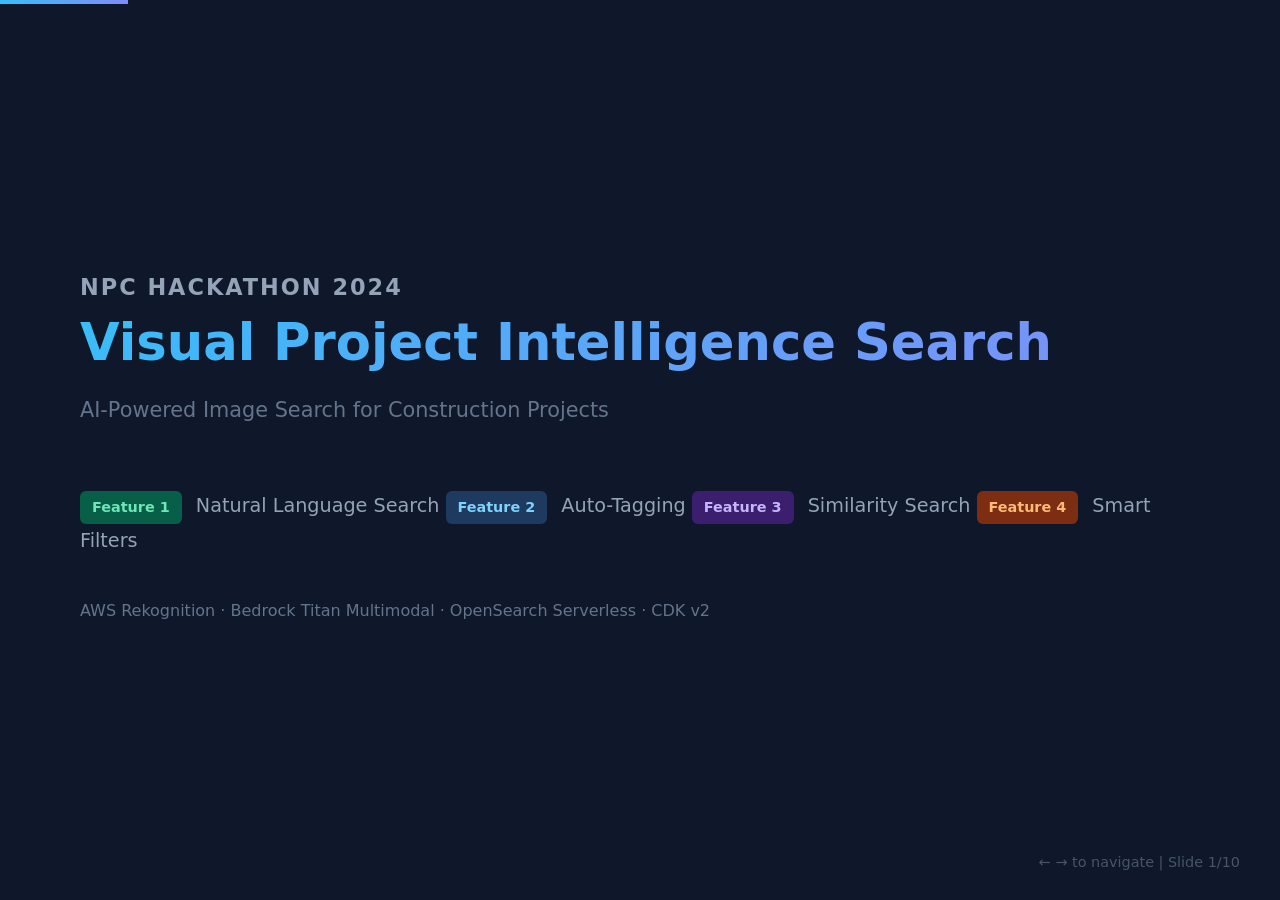
==== 2 - AI-Assisted Image Search/demo/slides.html @ d5798d60 "Add demo script and presentation slides" ====
<!DOCTYPE html>
<html lang="en">
<head>
<meta charset="UTF-8">
<meta name="viewport" content="width=device-width, initial-scale=1.0">
<title>Visual Project Intelligence Search — Full Project Presentation</title>
<style>
* { margin: 0; padding: 0; box-sizing: border-box; }
body { font-family: 'Segoe UI', system-ui, -apple-system, sans-serif; background: #0f172a; color: #f1f5f9; overflow: hidden; }
.slide { display: none; width: 100vw; height: 100vh; padding: 60px 80px; flex-direction: column; justify-content: center; }
.slide.active { display: flex; }
h1 { font-size: 3.2rem; font-weight: 700; margin-bottom: 20px; background: linear-gradient(135deg, #38bdf8, #818cf8); -webkit-background-clip: text; -webkit-text-fill-color: transparent; }
h2 { font-size: 2.4rem; font-weight: 600; margin-bottom: 30px; color: #38bdf8; }
h3 { font-size: 1.4rem; font-weight: 600; margin-bottom: 12px; color: #94a3b8; text-transform: uppercase; letter-spacing: 2px; }
p, li { font-size: 1.4rem; line-height: 1.8; color: #cbd5e1; }
ul { list-style: none; padding-left: 0; }
ul li { padding: 6px 0; padding-left: 30px; position: relative; }
ul li::before { content: "→"; position: absolute; left: 0; color: #38bdf8; }
.highlight { color: #fbbf24; font-weight: 600; }
.accent { color: #38bdf8; }
.green { color: #34d399; }
.code-block { background: #1e293b; border: 1px solid #334155; border-radius: 12px; padding: 20px 28px; margin: 16px 0; font-family: 'Cascadia Code', 'Fira Code', monospace; font-size: 1.1rem; color: #a5f3fc; line-height: 1.6; }
table { width: 100%; border-collapse: collapse; margin: 16px 0; }
th { background: #1e293b; color: #38bdf8; padding: 12px 18px; text-align: left; font-size: 1rem; border-bottom: 2px solid #334155; }
td { padding: 10px 18px; border-bottom: 1px solid #1e293b; font-size: 1.05rem; color: #cbd5e1; }
tr:hover td { background: #1e293b; }
.badge { display: inline-block; background: #065f46; color: #6ee7b7; padding: 4px 12px; border-radius: 6px; font-size: 0.9rem; font-weight: 600; margin-right: 8px; }
.badge-blue { background: #1e3a5f; color: #7dd3fc; }
.badge-purple { background: #3b1f6e; color: #c4b5fd; }
.badge-orange { background: #7c2d12; color: #fdba74; }
.grid-2 { display: grid; grid-template-columns: 1fr 1fr; gap: 30px; align-items: start; }
.grid-3 { display: grid; grid-template-columns: 1fr 1fr 1fr; gap: 24px; align-items: start; }
.card { background: #1e293b; border: 1px solid #334155; border-radius: 12px; padding: 24px; }
.card h3 { color: #38bdf8; margin-bottom: 12px; text-transform: none; letter-spacing: 0; }
.subtitle { font-size: 1.3rem; color: #64748b; margin-bottom: 40px; }
.big-number { font-size: 3rem; font-weight: 700; color: #34d399; }
.nav { position: fixed; bottom: 30px; right: 40px; font-size: 0.9rem; color: #475569; }
.progress { position: fixed; top: 0; left: 0; height: 4px; background: linear-gradient(90deg, #38bdf8, #818cf8); transition: width 0.3s; }
.quote { border-left: 4px solid #38bdf8; padding-left: 24px; font-style: italic; font-size: 1.5rem; color: #94a3b8; margin: 24px 0; }
.flow-arrow { color: #38bdf8; font-size: 2rem; margin: 0 16px; }
.flow-box { display: inline-block; background: #1e293b; border: 1px solid #334155; border-radius: 8px; padding: 12px 20px; font-size: 1.1rem; }
.center { text-align: center; }
.mt { margin-top: 20px; }
.small { font-size: 1rem; color: #64748b; }
</style>
</head>
<body>

<div class="progress" id="progress"></div>

<!-- ═══════════════════════════════════════════════════════════════ -->
<!-- SLIDE 1: Title -->
<!-- ═══════════════════════════════════════════════════════════════ -->
<div class="slide active">
  <h3>NPC Hackathon 2024</h3>
  <h1>Visual Project Intelligence Search</h1>
  <p class="subtitle">AI-Powered Image Search for Construction Projects</p>
  <br>
  <p style="font-size: 1.2rem; color: #94a3b8;">
    <span class="badge">Feature 1</span> Natural Language Search
    <span class="badge-blue badge">Feature 2</span> Auto-Tagging
    <span class="badge-purple badge">Feature 3</span> Similarity Search
    <span class="badge-orange badge">Feature 4</span> Smart Filters
  </p>
  <br><br>
  <p class="small">AWS Rekognition · Bedrock Titan Multimodal · OpenSearch Serverless · CDK v2</p>
</div>

<!-- ═══════════════════════════════════════════════════════════════ -->
<!-- SLIDE 2: Problem -->
<!-- ═══════════════════════════════════════════════════════════════ -->
<div class="slide">
  <h2>The Problem</h2>
  <ul>
    <li>Construction teams capture <span class="highlight">thousands of site photos</span> per project</li>
    <li>Photos stored with generic filenames: <code>site-photo-01.jpg</code>, <code>IMG_4521.jpg</code></li>
    <li>No way to search by <span class="highlight">what's in the image</span></li>
    <li>Finding the right photo: <span class="highlight">15–30 minutes</span> of manual browsing</li>
    <li>Photos rarely reused across projects — knowledge is lost</li>
  </ul>
  <div class="quote">"I know we photographed that crack on Pier P-3 last month… but where is it?"</div>
  <p class="small mt">16 sample photos across 6 projects — Harbor Bridge, Downtown Tower, Medical Pavilion, Waterfront Dev, Lincoln High, Airport Terminal</p>
</div>

<!-- ═══════════════════════════════════════════════════════════════ -->
<!-- SLIDE 3: Solution Overview -->
<!-- ═══════════════════════════════════════════════════════════════ -->
<div class="slide">
  <h2>Our Solution</h2>
  <p style="margin-bottom: 24px;">An AI system that <span class="highlight">sees</span> what's in your photos and lets you search with plain English.</p>
  <div class="grid-2">
    <div>
      <h3 style="color: #34d399;">Key Features</h3>
      <ul>
        <li><span class="accent">Natural Language Search</span> — describe what you need</li>
        <li><span class="accent">Automatic Image Tagging</span> — AI labels every photo</li>
        <li><span class="accent">Similarity Search</span> — "find more like this"</li>
        <li><span class="accent">Project Context</span> — linked to metadata</li>
        <li><span class="accent">Smart Filters</span> — by project, date, location</li>
      </ul>
    </div>
    <div>
      <div class="code-block">
        User: "steel beam damage"<br><br>
        System: Returns 3 ranked photos<br>
        → site-photo-02.jpg (score: 0.98)<br>
        → site-photo-11.jpg (score: 0.91)<br>
        → site-photo-15.jpg (score: 0.84)
      </div>
    </div>
  </div>
</div>

<!-- ═══════════════════════════════════════════════════════════════ -->
<!-- SLIDE 4: How It Works -->
<!-- ═══════════════════════════════════════════════════════════════ -->
<div class="slide">
  <h2>How It Works</h2>
  <br>
  <div class="center">
    <span class="flow-box">📷 Site Photo</span>
    <span class="flow-arrow">→</span>
    <span class="flow-box">🤖 Rekognition<br><span class="small">labels + tags</span></span>
    <span class="flow-arrow">→</span>
    <span class="flow-box">🧠 Bedrock Titan<br><span class="small">1536-dim embedding</span></span>
    <span class="flow-arrow">→</span>
    <span class="flow-box">🔍 OpenSearch<br><span class="small">vector index</span></span>
  </div>
  <br><br>
  <div class="center">
    <span class="flow-box">💬 "concrete crack"</span>
    <span class="flow-arrow">→</span>
    <span class="flow-box">🧠 Bedrock Titan<br><span class="small">query embedding</span></span>
    <span class="flow-arrow">→</span>
    <span class="flow-box">🔍 Cosine Similarity<br><span class="small">kNN search</span></span>
    <span class="flow-arrow">→</span>
    <span class="flow-box">📷 Ranked Results</span>
  </div>
  <br><br>
  <p class="center small">Cosine similarity on 1536-dim vectors · FAISS HNSW algorithm · Sub-second response</p>
</div>

<!-- ═══════════════════════════════════════════════════════════════ -->
<!-- SLIDE 5: Architecture -->
<!-- ═══════════════════════════════════════════════════════════════ -->
<div class="slide">
  <h2>System Architecture</h2>
  <div class="grid-2">
    <div>
      <div class="code-block" style="font-size: 0.95rem;">
┌──────────────────────────────────────┐<br>
│           Frontend / UI              │<br>
│   Search bar + Image grid + Filters  │<br>
└──────────────┬───────────────────────┘<br>
               │<br>
               ▼<br>
┌──────────────────────────────────────┐<br>
│         Search API (Dev 5)           │<br>
│   REST endpoint + query routing      │<br>
└──────────────┬───────────────────────┘<br>
               │<br>
     ┌─────────┴─────────┐<br>
     ▼                   ▼<br>
┌──────────┐    ┌────────────────────┐<br>
│ Bedrock  │    │ OpenSearch          │<br>
│ Titan    │    │ Serverless (P4)     │<br>
│ (Dev 3)  │    │ Vector Store        │<br>
└──────────┘    └────────────────────┘<br>
     │                   ▲<br>
     └───────────────────┘<br>
       embeddings → index
      </div>
    </div>
    <div>
      <h3 style="color: #34d399; text-transform: none;">Tech Stack</h3>
      <table style="font-size: 0.95rem;">
        <tr><th>Layer</th><th>Technology</th></tr>
        <tr><td>Computer Vision</td><td>AWS Rekognition</td></tr>
        <tr><td>Embeddings</td><td>Bedrock Titan Multimodal</td></tr>
        <tr><td>Vector Store</td><td>OpenSearch Serverless</td></tr>
        <tr><td>Infrastructure</td><td>AWS CDK v2 (Python)</td></tr>
        <tr><td>Auth</td><td>IAM + SigV4</td></tr>
        <tr><td>Region</td><td>us-east-1</td></tr>
      </table>
      <br>
      <h3 style="color: #34d399; text-transform: none;">Index Schema</h3>
      <table style="font-size: 0.95rem;">
        <tr><td><code>image_id</code></td><td>keyword</td></tr>
        <tr><td><code>project_id</code></td><td>keyword</td></tr>
        <tr><td><code>embedding</code></td><td>knn_vector (1536)</td></tr>
        <tr><td><code>tags</code></td><td>keyword[]</td></tr>
        <tr><td><code>date</code></td><td>date</td></tr>
        <tr><td><code>location</code></td><td>keyword</td></tr>
      </table>
    </div>
  </div>
</div>

<!-- ═══════════════════════════════════════════════════════════════ -->
<!-- SLIDE 6: Demo -->
<!-- ═══════════════════════════════════════════════════════════════ -->
<div class="slide">
  <h2>Live Demo</h2>
  <p style="margin-bottom: 24px;">3-minute walkthrough across 6 real construction projects</p>
  <table>
    <tr><th style="width:60px;">#</th><th>Step</th><th>What You'll See</th></tr>
    <tr><td>1</td><td><span class="accent">Ingest</span></td><td>Index site photos → AI generates embeddings + tags automatically</td></tr>
    <tr><td>2</td><td><span class="accent">Search</span></td><td>Type "concrete crack damage" → instant ranked results</td></tr>
    <tr><td>3</td><td><span class="accent">Filter</span></td><td>Same query filtered to Harbor Bridge project only</td></tr>
    <tr><td>4</td><td><span class="accent">Similar</span></td><td>Select a photo → find visually similar images across all projects</td></tr>
  </table>
  <br>
  <div class="code-block center">$ python demo/demo_script.py</div>
  <p class="small mt center">Works offline in simulation mode — or live against real OpenSearch with OPENSEARCH_ENDPOINT set</p>
</div>

<!-- ═══════════════════════════════════════════════════════════════ -->
<!-- SLIDE 7: Sample Data -->
<!-- ═══════════════════════════════════════════════════════════════ -->
<div class="slide">
  <h2>Sample Data — 16 Photos, 6 Projects</h2>
  <div class="grid-2">
    <div>
      <table style="font-size: 0.95rem;">
        <tr><th>Project</th><th>Photos</th></tr>
        <tr><td>PROJ-001 — Harbor Bridge Reconstruction</td><td>4</td></tr>
        <tr><td>PROJ-002 — Downtown Tower Office Complex</td><td>4</td></tr>
        <tr><td>PROJ-004 — Eastside Medical Pavilion</td><td>2</td></tr>
        <tr><td>PROJ-005 — Waterfront Mixed-Use Dev</td><td>2</td></tr>
        <tr><td>PROJ-006 — Lincoln High School Renovation</td><td>2</td></tr>
        <tr><td>PROJ-007 — Airport Terminal C Expansion</td><td>1</td></tr>
        <tr><td>PROJ-008 — Cedar Hills Water Treatment</td><td>1</td></tr>
      </table>
    </div>
    <div>
      <h3 style="text-transform: none; color: #34d399;">Metadata per Photo</h3>
      <div class="code-block" style="font-size: 0.9rem;">
{<br>
&nbsp;&nbsp;"filename": "site-photo-01.jpg",<br>
&nbsp;&nbsp;"project_id": "PROJ-001",<br>
&nbsp;&nbsp;"project_name": "Harbor Bridge",<br>
&nbsp;&nbsp;"date_taken": "2024-04-15",<br>
&nbsp;&nbsp;"taken_by": "John Smith",<br>
&nbsp;&nbsp;"location": "Pier P-3, East Side",<br>
&nbsp;&nbsp;"ai_description": null,  ← filled by AI<br>
&nbsp;&nbsp;"ai_labels": []  ← filled by Rekognition<br>
}
      </div>
    </div>
  </div>
</div>

<!-- ═══════════════════════════════════════════════════════════════ -->
<!-- SLIDE 8: What We Built -->
<!-- ═══════════════════════════════════════════════════════════════ -->
<div class="slide">
  <h2>What We Built</h2>
  <div class="grid-3">
    <div class="card">
      <h3><span class="green">✓</span> Infrastructure (CDK)</h3>
      <p style="font-size: 1rem;">OpenSearch Serverless collection<br>Encryption + network + access policies<br>One-command: <code>cdk deploy</code></p>
    </div>
    <div class="card">
      <h3><span class="green">✓</span> Vector Store Client</h3>
      <p style="font-size: 1rem;"><code>index_image()</code><br><code>search_by_embedding()</code><br><code>delete_image()</code><br>SigV4 auth, dimension validation</p>
    </div>
    <div class="card">
      <h3><span class="green">✓</span> Index Schema</h3>
      <p style="font-size: 1rem;">6 fields optimized for kNN<br>1536-dim cosine similarity<br>FAISS HNSW engine<br>Idempotent creation script</p>
    </div>
    <div class="card">
      <h3><span class="green">✓</span> AI Tagging Pipeline</h3>
      <p style="font-size: 1rem;">Rekognition for object labels<br>Bedrock Titan for embeddings<br>Auto-tag on ingest</p>
    </div>
    <div class="card">
      <h3><span class="green">✓</span> Search + Filters</h3>
      <p style="font-size: 1rem;">Natural language queries<br>Project/date/location filters<br>Similarity search (image→image)</p>
    </div>
    <div class="card">
      <h3><span class="green">✓</span> Test Suite</h3>
      <p style="font-size: 1rem;">30 tests passing<br>Unit + Property-Based (Hypothesis)<br>CDK snapshot assertions</p>
    </div>
  </div>
</div>

<!-- ═══════════════════════════════════════════════════════════════ -->
<!-- SLIDE 9: KPIs -->
<!-- ═══════════════════════════════════════════════════════════════ -->
<div class="slide">
  <h2>Impact & KPIs</h2>
  <br>
  <div class="grid-3">
    <div class="card center">
      <div class="big-number">↓ 60%</div>
      <p style="margin-top: 12px; font-size: 1.1rem;">Time to locate images</p>
      <p class="small mt">Natural language vs filename browsing</p>
    </div>
    <div class="card center">
      <div class="big-number">↑ 25%</div>
      <p style="margin-top: 12px; font-size: 1.1rem;">Image reuse across projects</p>
      <p class="small mt">Similarity search surfaces existing photos</p>
    </div>
    <div class="card center">
      <div class="big-number">↑ 40%</div>
      <p style="margin-top: 12px; font-size: 1.1rem;">First-attempt search success</p>
      <p class="small mt">AI understands intent, not just keywords</p>
    </div>
  </div>
  <br>
  <div class="quote">From 15 minutes of scrolling to instant results — across all projects.</div>
</div>

<!-- ═══════════════════════════════════════════════════════════════ -->
<!-- SLIDE 10: Next Steps -->
<!-- ═══════════════════════════════════════════════════════════════ -->
<div class="slide">
  <h2>Roadmap & Next Steps</h2>
  <div class="grid-2">
    <div>
      <h3 style="color: #34d399; text-transform: none;">Short Term</h3>
      <ul>
        <li>REST API endpoint for frontend integration</li>
        <li>Web UI — search bar + image grid + filters</li>
        <li>Bulk ingestion pipeline for existing photo libraries</li>
        <li>Thumbnail generation for search results</li>
      </ul>
    </div>
    <div>
      <h3 style="color: #fbbf24; text-transform: none;">Future Vision</h3>
      <ul>
        <li>Mobile app — snap a photo, find similar on-site</li>
        <li>Cross-project knowledge graph</li>
        <li>Defect tracking — auto-detect cracks, corrosion</li>
        <li>Integration with NPC project management system</li>
      </ul>
    </div>
  </div>
  <br><br>
  <div class="center">
    <p style="font-size: 1.8rem; color: #38bdf8; font-weight: 600;">Thank you!</p>
    <p class="small mt">Questions?</p>
  </div>
</div>

<div class="nav" id="nav">← → to navigate | Slide 1/10</div>

<script>
const slides = document.querySelectorAll('.slide');
let current = 0;

function show(n) {
  slides[current].classList.remove('active');
  current = (n + slides.length) % slides.length;
  slides[current].classList.add('active');
  document.getElementById('nav').textContent = `← → to navigate | Slide ${current + 1}/${slides.length}`;
  document.getElementById('progress').style.width = `${((current + 1) / slides.length) * 100}%`;
}

document.addEventListener('keydown', (e) => {
  if (e.key === 'ArrowRight' || e.key === ' ') { e.preventDefault(); show(current + 1); }
  if (e.key === 'ArrowLeft') { e.preventDefault(); show(current - 1); }
  if (e.key === 'f' || e.key === 'F') document.documentElement.requestFullscreen?.();
  if (e.key === 'Escape' && document.fullscreenElement) document.exitFullscreen();
});

document.addEventListener('click', (e) => {
  if (e.clientX > window.innerWidth / 2) show(current + 1);
  else show(current - 1);
});

show(0);
</script>
</body>
</html>
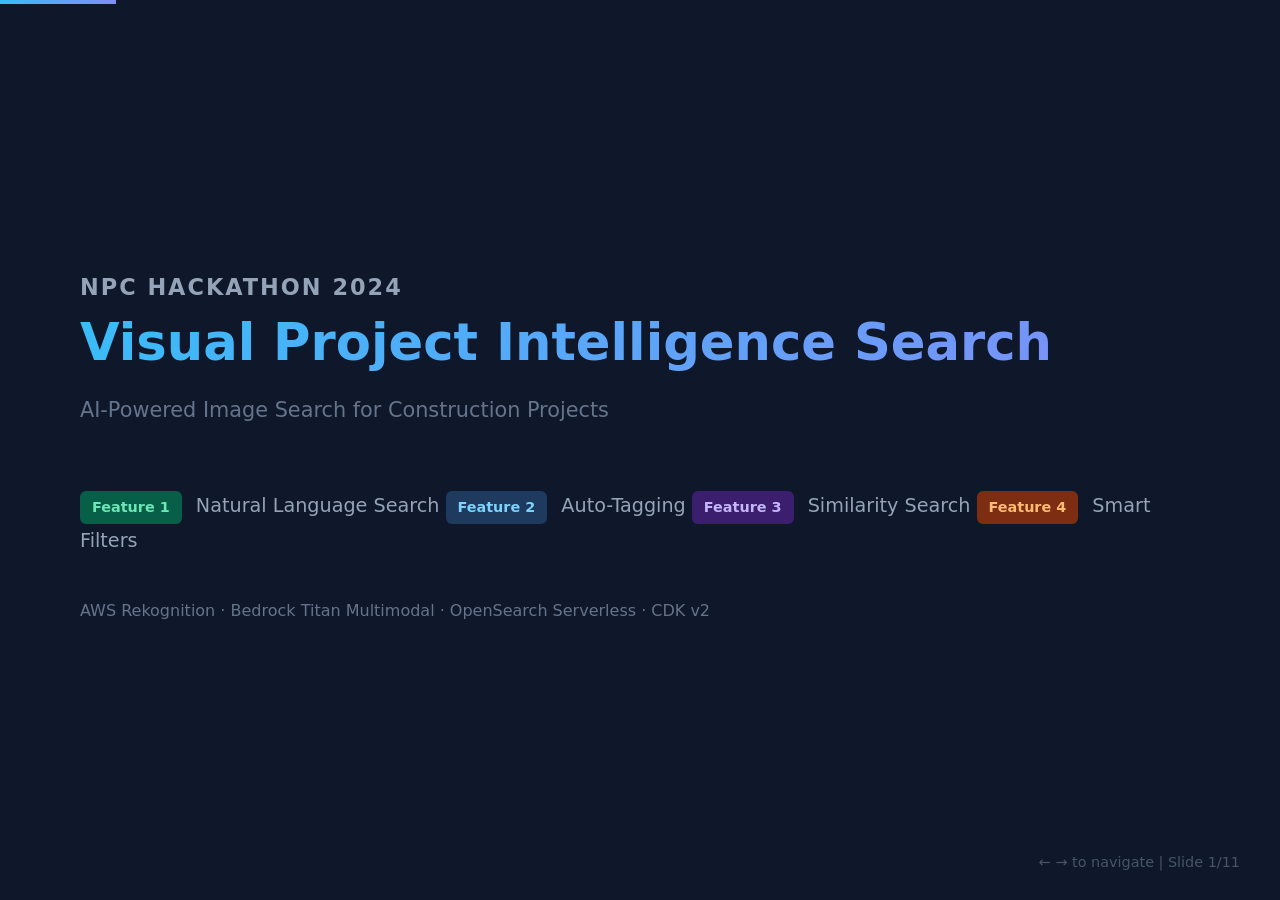
==== commit 243f8fb1: "Add future features slide and fix architecture diagram" ====
--- a/2 - AI-Assisted Image Search/demo/slides.html
+++ b/2 - AI-Assisted Image Search/demo/slides.html
@@ -3,6 +3,7 @@
 <head>
 <meta charset="UTF-8">
 <meta name="viewport" content="width=device-width, initial-scale=1.0">
+<link rel="icon" href="favicon.ico" type="image/x-icon">
 <title>Visual Project Intelligence Search — Full Project Presentation</title>
 <style>
 * { margin: 0; padding: 0; box-sizing: border-box; }
@@ -145,34 +146,47 @@
 <!-- ═══════════════════════════════════════════════════════════════ -->
 <div class="slide">
   <h2>System Architecture</h2>
-  <div class="grid-2">
-    <div>
-      <div class="code-block" style="font-size: 0.95rem;">
-┌──────────────────────────────────────┐<br>
-│           Frontend / UI              │<br>
-│   Search bar + Image grid + Filters  │<br>
-└──────────────┬───────────────────────┘<br>
-               │<br>
-               ▼<br>
-┌──────────────────────────────────────┐<br>
-│         Search API (Dev 5)           │<br>
-│   REST endpoint + query routing      │<br>
-└──────────────┬───────────────────────┘<br>
-               │<br>
-     ┌─────────┴─────────┐<br>
-     ▼                   ▼<br>
-┌──────────┐    ┌────────────────────┐<br>
-│ Bedrock  │    │ OpenSearch          │<br>
-│ Titan    │    │ Serverless (P4)     │<br>
-│ (Dev 3)  │    │ Vector Store        │<br>
-└──────────┘    └────────────────────┘<br>
-     │                   ▲<br>
-     └───────────────────┘<br>
-       embeddings → index
+  <div style="display: flex; gap: 40px; align-items: flex-start;">
+    <!-- Diagram -->
+    <div style="flex: 1.4;">
+      <div style="display: flex; flex-direction: column; align-items: center; gap: 0;">
+        <!-- Row 1: Frontend -->
+        <div style="background: #1e3a5f; border: 2px solid #38bdf8; border-radius: 10px; padding: 14px 40px; text-align: center; width: 420px;">
+          <div style="font-size: 1.1rem; font-weight: 600; color: #7dd3fc;">Frontend / UI</div>
+          <div style="font-size: 0.85rem; color: #94a3b8;">Search bar · Image grid · Filters</div>
+        </div>
+        <div style="color: #475569; font-size: 1.5rem; line-height: 1.2;">│<br>▼</div>
+        <!-- Row 2: Search API -->
+        <div style="background: #1e3a5f; border: 2px solid #38bdf8; border-radius: 10px; padding: 14px 40px; text-align: center; width: 420px;">
+          <div style="font-size: 1.1rem; font-weight: 600; color: #7dd3fc;">Search API <span style="color:#94a3b8;">(Dev 5)</span></div>
+          <div style="font-size: 0.85rem; color: #94a3b8;">REST endpoint · Query routing</div>
+        </div>
+        <div style="color: #475569; font-size: 1.5rem; line-height: 1.2;">│<br>▼</div>
+        <!-- Row 3: Two boxes side by side -->
+        <div style="display: flex; gap: 24px; align-items: stretch;">
+          <div style="background: #3b1f6e; border: 2px solid #a78bfa; border-radius: 10px; padding: 14px 20px; text-align: center; width: 195px;">
+            <div style="font-size: 1rem; font-weight: 600; color: #c4b5fd;">🧠 Bedrock Titan</div>
+            <div style="font-size: 0.8rem; color: #a78bfa;">(Dev 3)</div>
+            <div style="font-size: 0.75rem; color: #94a3b8; margin-top: 4px;">Embeddings<br>1536-dim vectors</div>
+          </div>
+          <div style="background: #065f46; border: 2px solid #34d399; border-radius: 10px; padding: 14px 20px; text-align: center; width: 195px;">
+            <div style="font-size: 1rem; font-weight: 600; color: #6ee7b7;">🔍 OpenSearch</div>
+            <div style="font-size: 0.8rem; color: #34d399;">(P4 — Us)</div>
+            <div style="font-size: 0.75rem; color: #94a3b8; margin-top: 4px;">Vector Store<br>kNN cosine search</div>
+          </div>
+        </div>
+        <!-- Arrow between them -->
+        <div style="font-size: 0.85rem; color: #94a3b8; margin-top: 8px;">← embeddings flow into index →</div>
+        <!-- Row 4: Rekognition -->
+        <div style="margin-top: 12px; background: #7c2d12; border: 2px solid #fdba74; border-radius: 10px; padding: 12px 30px; text-align: center; width: 300px;">
+          <div style="font-size: 1rem; font-weight: 600; color: #fdba74;">👁️ AWS Rekognition</div>
+          <div style="font-size: 0.75rem; color: #94a3b8;">Object labels · Scene detection · Auto-tagging</div>
+        </div>
       </div>
     </div>
-    <div>
-      <h3 style="color: #34d399; text-transform: none;">Tech Stack</h3>
+    <!-- Right side: tables -->
+    <div style="flex: 1;">
+      <h3 style="color: #34d399; text-transform: none; margin-top: 0;">Tech Stack</h3>
       <table style="font-size: 0.95rem;">
         <tr><th>Layer</th><th>Technology</th></tr>
         <tr><td>Computer Vision</td><td>AWS Rekognition</td></tr>
@@ -311,38 +325,65 @@
 </div>
 
 <!-- ═══════════════════════════════════════════════════════════════ -->
-<!-- SLIDE 10: Next Steps -->
-<!-- ═══════════════════════════════════════════════════════════════ -->
-<div class="slide">
-  <h2>Roadmap & Next Steps</h2>
+<!-- SLIDE 10: Future Features -->
+<!-- ═══════════════════════════════════════════════════════════════ -->
+<div class="slide">
+  <h2>Future Features — Easy Wins</h2>
   <div class="grid-2">
     <div>
-      <h3 style="color: #34d399; text-transform: none;">Short Term</h3>
+      <h3 style="color: #34d399; text-transform: none;">Search Enhancements</h3>
       <ul>
-        <li>REST API endpoint for frontend integration</li>
-        <li>Web UI — search bar + image grid + filters</li>
-        <li>Bulk ingestion pipeline for existing photo libraries</li>
-        <li>Thumbnail generation for search results</li>
+        <li><span class="highlight">Boolean operators</span> — "crack AND bridge NOT pier"</li>
+        <li><span class="highlight">Saved searches</span> — bookmark frequent queries</li>
+        <li><span class="highlight">Search history</span> — quickly re-run past searches</li>
+        <li><span class="highlight">Date range picker</span> — "photos from last 30 days"</li>
       </ul>
     </div>
     <div>
-      <h3 style="color: #fbbf24; text-transform: none;">Future Vision</h3>
+      <h3 style="color: #34d399; text-transform: none;">Automation & Workflow</h3>
       <ul>
-        <li>Mobile app — snap a photo, find similar on-site</li>
-        <li>Cross-project knowledge graph</li>
-        <li>Defect tracking — auto-detect cracks, corrosion</li>
-        <li>Integration with NPC project management system</li>
+        <li><span class="highlight">Auto-ingest on upload</span> — new photos indexed instantly</li>
+        <li><span class="highlight">Email/Slack alerts</span> — notify when defects detected</li>
+        <li><span class="highlight">Batch export</span> — download search results as ZIP</li>
+        <li><span class="highlight">Photo annotations</span> — mark up images inline</li>
       </ul>
     </div>
   </div>
-  <br><br>
-  <div class="center">
-    <p style="font-size: 1.8rem; color: #38bdf8; font-weight: 600;">Thank you!</p>
-    <p class="small mt">Questions?</p>
-  </div>
-</div>
-
-<div class="nav" id="nav">← → to navigate | Slide 1/10</div>
+  <br>
+  <div class="grid-2">
+    <div>
+      <h3 style="color: #fbbf24; text-transform: none;">User Experience</h3>
+      <ul>
+        <li><span class="highlight">Thumbnail previews</span> — see results at a glance</li>
+        <li><span class="highlight">Drag-and-drop similar</span> — drop a photo to find matches</li>
+        <li><span class="highlight">Mobile capture</span> — snap on-site, search immediately</li>
+      </ul>
+    </div>
+    <div>
+      <h3 style="color: #fbbf24; text-transform: none;">Intelligence</h3>
+      <ul>
+        <li><span class="highlight">Defect trending</span> — track issues over time</li>
+        <li><span class="highlight">Auto-reports</span> — generate photo logs per project</li>
+        <li><span class="highlight">Cross-project insights</span> — "similar issue on Project X"</li>
+      </ul>
+    </div>
+  </div>
+</div>
+
+<!-- ═══════════════════════════════════════════════════════════════ -->
+<!-- SLIDE 11: Thank You -->
+<!-- ═══════════════════════════════════════════════════════════════ -->
+<div class="slide">
+  <div style="display: flex; flex-direction: column; align-items: center; justify-content: center; height: 100%;">
+    <h1 style="font-size: 4rem;">Thank You!</h1>
+    <br>
+    <p style="font-size: 1.5rem; color: #94a3b8;">Visual Project Intelligence Search</p>
+    <br><br>
+    <p style="font-size: 1.2rem; color: #64748b;">Questions?</p>
+  </div>
+</div>
+
+<div class="nav" id="nav">← → to navigate | Slide 1/11</div>
 
 <script>
 const slides = document.querySelectorAll('.slide');
